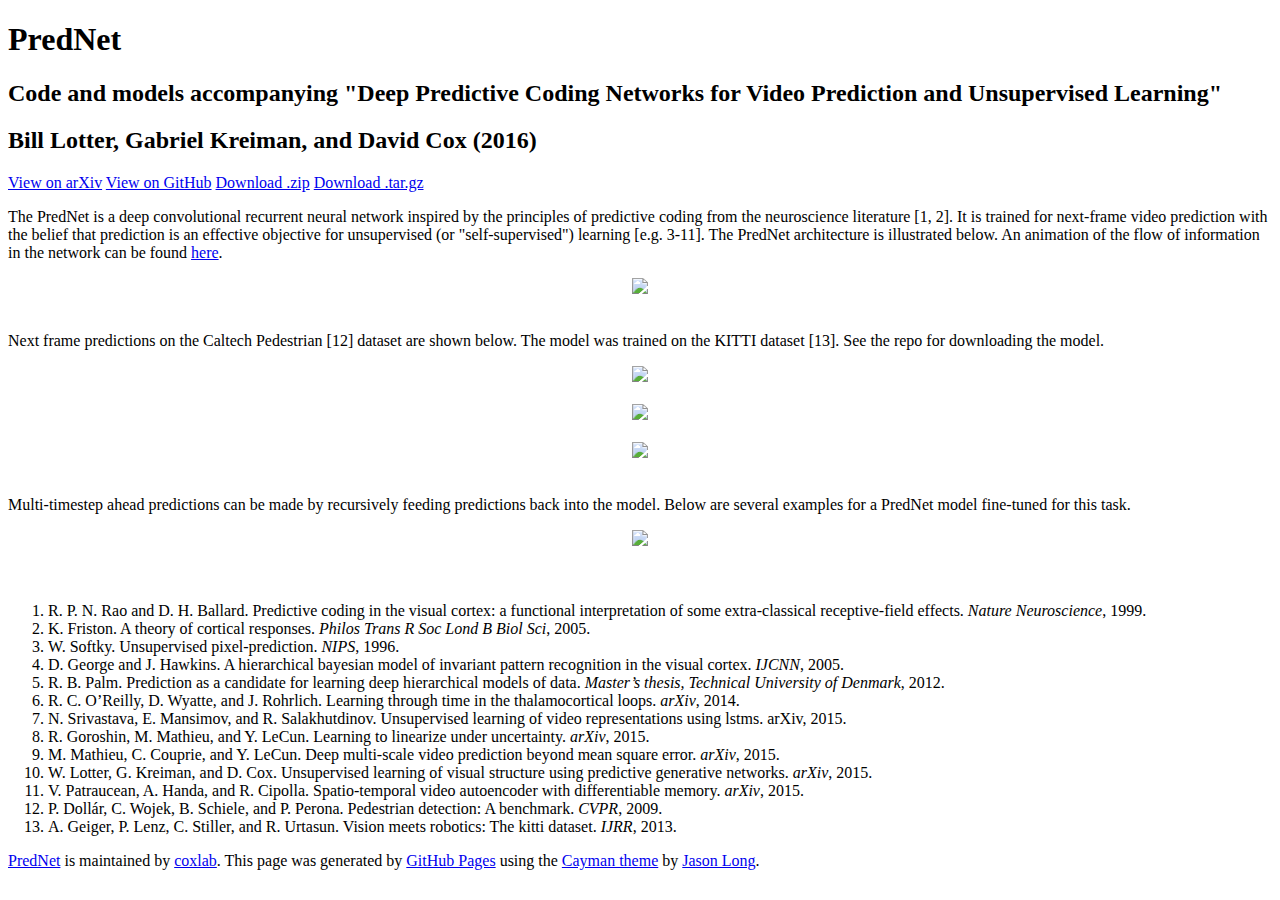
==== index.html @ 110a246d "home page" ====
<!DOCTYPE html>
<html lang="en-us">
  <head>
    <meta charset="UTF-8">
    <title>PredNet by coxlab</title>
    <meta name="viewport" content="width=device-width, initial-scale=1">
    <link rel="stylesheet" type="text/css" href="stylesheets/normalize.css" media="screen">
    <link href='https://fonts.googleapis.com/css?family=Open+Sans:400,700' rel='stylesheet' type='text/css'>
    <link rel="stylesheet" type="text/css" href="stylesheets/stylesheet.css" media="screen">
    <link rel="stylesheet" type="text/css" href="stylesheets/github-light.css" media="screen">
  </head>
  <body>
    <section class="page-header">
      <h1 class="project-name">PredNet</h1>
      <h2 class="project-tagline">Code and models accompanying &quot;Deep Predictive Coding Networks for Video Prediction and Unsupervised Learning&quot;</h2>
      <h2 class="project-tagline">Bill Lotter, Gabriel Kreiman, and David Cox (2016)</h2>
      <a href="https://arxiv.org/abs/1605.08104" class="btn">View on arXiv</a>
      <a href="https://github.com/coxlab/prednet" class="btn">View on GitHub</a>
      <a href="https://github.com/coxlab/prednet/zipball/master" class="btn">Download .zip</a>
      <a href="https://github.com/coxlab/prednet/tarball/master" class="btn">Download .tar.gz</a>
    </section>

    <section class="main-content">
      <p>The PredNet is a deep convolutional recurrent neural network inspired by the principles of predictive coding from the neuroscience literature [1, 2].
It is trained for next-frame video prediction with the belief that prediction is an effective objective for unsupervised (or "self-supervised") learning [e.g. 3-11].
The PredNet architecture is illustrated below. An animation of the flow of information in the network can be found <a href="prednet_animation.html">here</a>.</p>

<center><img src="/prednet/plots/prednet_model.png"</img></center>

<br>

<p>
Next frame predictions on the Caltech Pedestrian [12] dataset are shown below.
The model was trained on the KITTI dataset [13].
See the repo for downloading the model.</p>
<center><img src="/prednet/plots/caltech_montage_1.gif"</img></center>
<br>
<center><img src="/prednet/plots/caltech_montage_2.gif"</img></center>
<br>
<center><img src="/prednet/plots/caltech_montage_3.gif"</img></center>
<br>

<p>
Multi-timestep ahead predictions can be made by recursively feeding predictions back into the model. Below are several examples for a PredNet
 model fine-tuned for this task.</p>
 <center><img src="/prednet/plots/caltech_montage_extrap_1.gif" width="832"</img></center>

<br>
<br>

<ol>
<li>R. P. N. Rao and D. H. Ballard. Predictive coding in the visual cortex: a functional interpretation
of some extra-classical receptive-field effects. <em>Nature Neuroscience</em>, 1999.</li>
<li>K. Friston. A theory of cortical responses. <em>Philos Trans R Soc Lond B Biol Sci</em>, 2005.</li>
<li>W. Softky. Unsupervised pixel-prediction. <em>NIPS</em>, 1996.</li>
<li>D. George and J. Hawkins.  A hierarchical bayesian model of invariant pattern recognition in
the visual cortex. <em>IJCNN</em>, 2005.</li>
<li>R. B. Palm. Prediction as a candidate for learning deep hierarchical models of data. <em>Master’s
thesis, Technical University of Denmark</em>, 2012.</li>
<li>R. C. O’Reilly, D. Wyatte, and J. Rohrlich. Learning through time in the thalamocortical loops.
<em>arXiv</em>, 2014.</li>
<li>N. Srivastava, E. Mansimov, and R. Salakhutdinov. Unsupervised learning of video representations
using lstms. arXiv, 2015.</li>
<li>R. Goroshin, M. Mathieu, and Y. LeCun. Learning to linearize under uncertainty. <em>arXiv</em>, 2015.</li>
<li>M. Mathieu, C. Couprie, and Y. LeCun. Deep multi-scale video prediction beyond mean square
error. <em>arXiv</em>, 2015.</li>
<li>W. Lotter, G. Kreiman, and D. Cox. Unsupervised learning of visual structure using predictive
generative networks. <em>arXiv</em>, 2015.</li>
<li>V. Patraucean, A. Handa, and R. Cipolla. Spatio-temporal video autoencoder with differentiable
memory. <em>arXiv</em>, 2015.</li>
<li>P. Dollár, C. Wojek, B. Schiele, and P. Perona. Pedestrian detection: A benchmark. <em>CVPR</em>, 2009.</li>
<li>A. Geiger, P. Lenz, C. Stiller, and R. Urtasun. Vision meets robotics: The kitti dataset.
<em>IJRR</em>, 2013.</li>
</ol>

      <footer class="site-footer">
        <span class="site-footer-owner"><a href="https://github.com/coxlab/prednet">PredNet</a> is maintained by <a href="https://github.com/coxlab">coxlab</a>.</span>

        <span class="site-footer-credits">This page was generated by <a href="https://pages.github.com">GitHub Pages</a> using the <a href="https://github.com/jasonlong/cayman-theme">Cayman theme</a> by <a href="https://twitter.com/jasonlong">Jason Long</a>.</span>
      </footer>

    </section>


  </body>
</html>
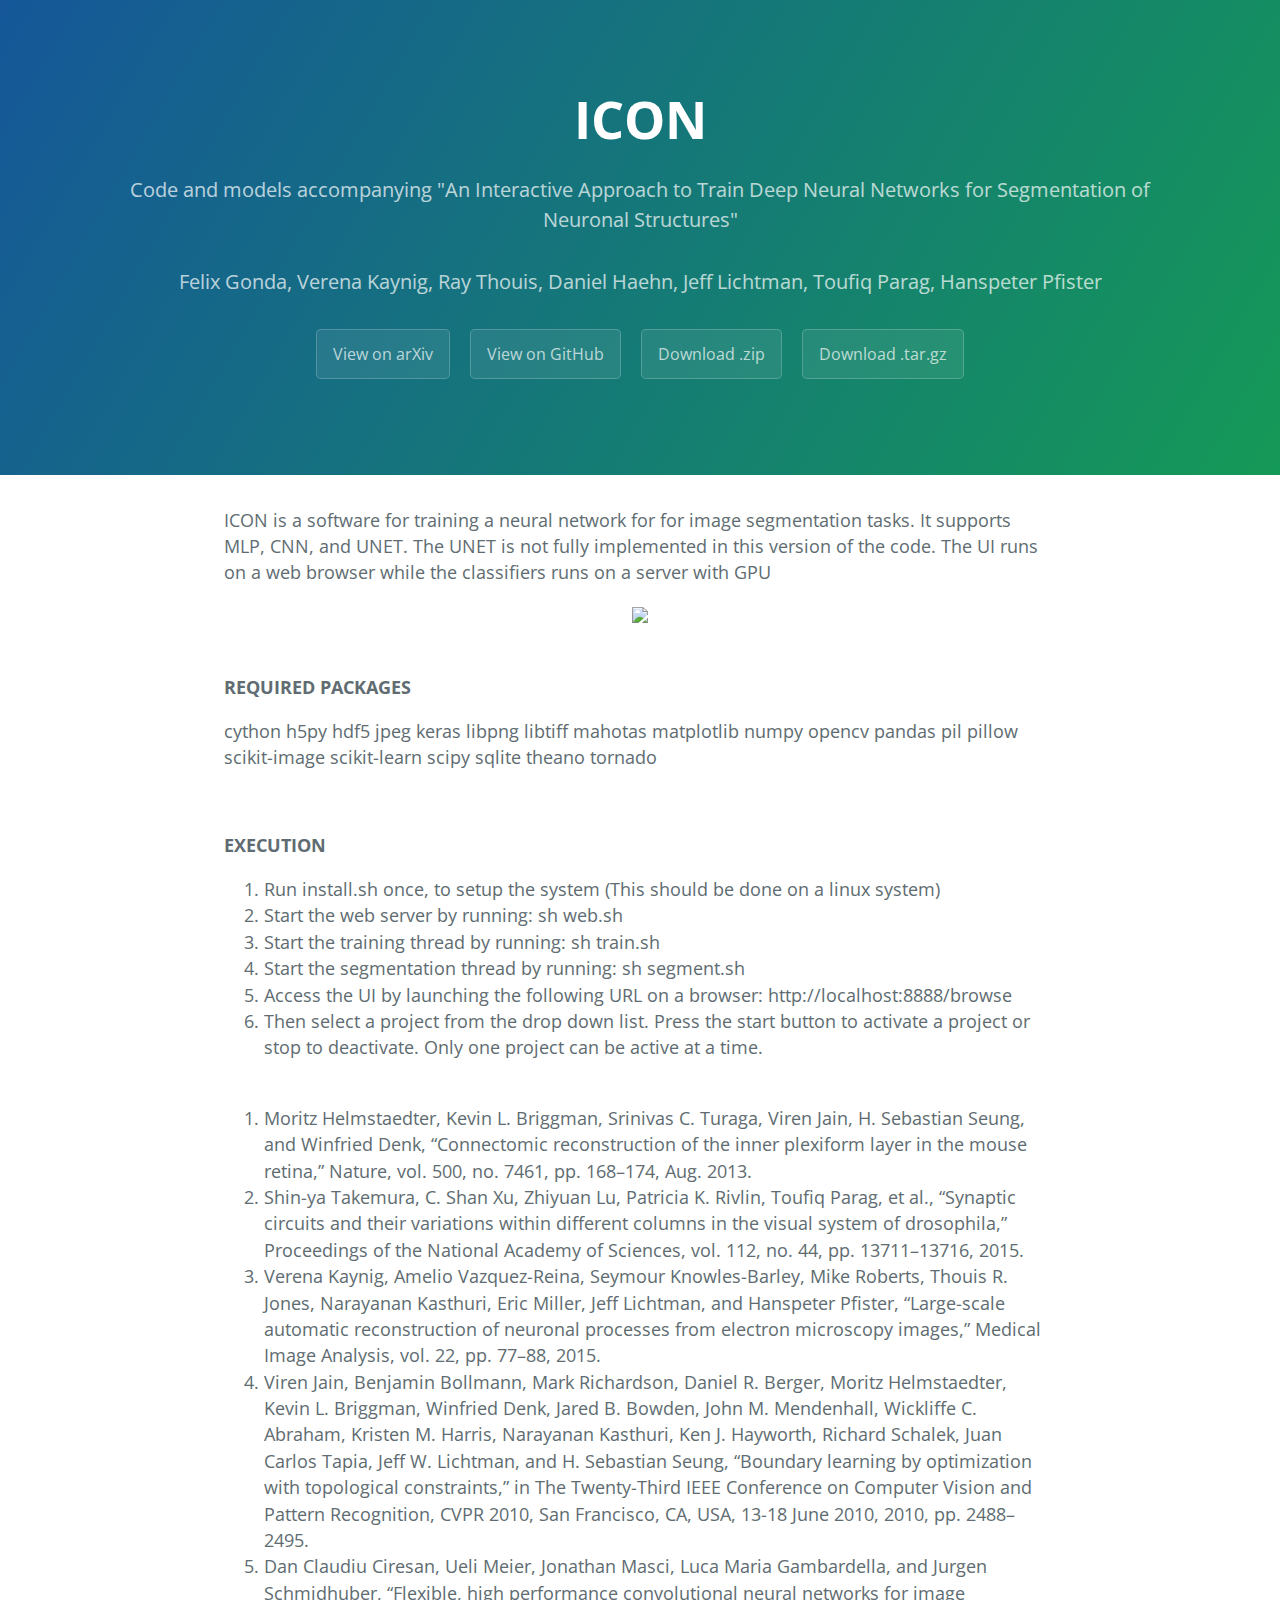
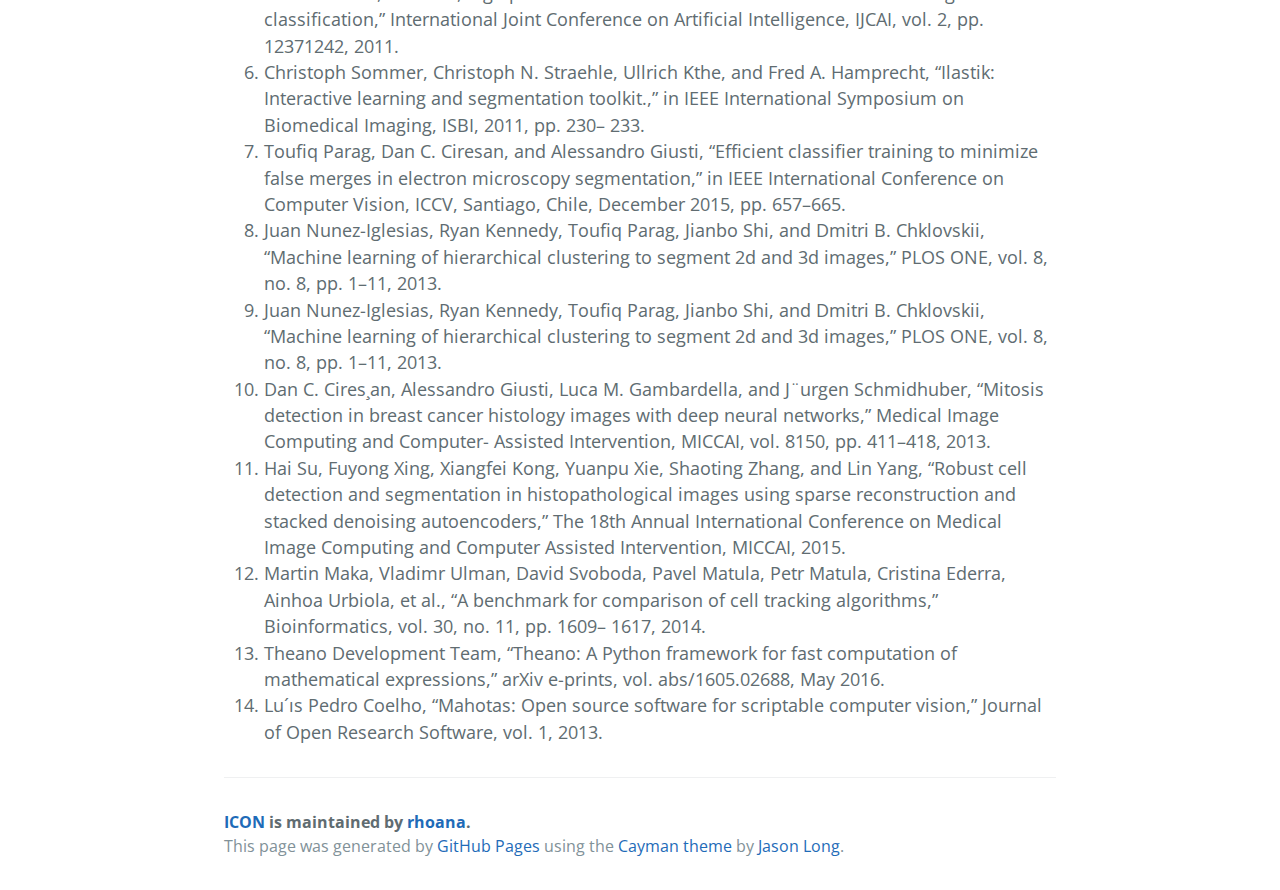
==== commit 3a08b892: "updating web page" ====
--- a/index.html
+++ b/index.html
@@ -1,80 +1,183 @@
+
 <!DOCTYPE html>
 <html lang="en-us">
-  <head>
+<head>
     <meta charset="UTF-8">
-    <title>PredNet by coxlab</title>
+    <title>ICON by pfisterlab</title>
     <meta name="viewport" content="width=device-width, initial-scale=1">
     <link rel="stylesheet" type="text/css" href="stylesheets/normalize.css" media="screen">
-    <link href='https://fonts.googleapis.com/css?family=Open+Sans:400,700' rel='stylesheet' type='text/css'>
+    <link href="https://fonts.googleapis.com/css?family=Open+Sans:400,700" rel="stylesheet" type="text/css">
     <link rel="stylesheet" type="text/css" href="stylesheets/stylesheet.css" media="screen">
     <link rel="stylesheet" type="text/css" href="stylesheets/github-light.css" media="screen">
   </head>
-  <body>
+
+ <body>
     <section class="page-header">
-      <h1 class="project-name">PredNet</h1>
-      <h2 class="project-tagline">Code and models accompanying &quot;Deep Predictive Coding Networks for Video Prediction and Unsupervised Learning&quot;</h2>
-      <h2 class="project-tagline">Bill Lotter, Gabriel Kreiman, and David Cox (2016)</h2>
-      <a href="https://arxiv.org/abs/1605.08104" class="btn">View on arXiv</a>
-      <a href="https://github.com/coxlab/prednet" class="btn">View on GitHub</a>
-      <a href="https://github.com/coxlab/prednet/zipball/master" class="btn">Download .zip</a>
-      <a href="https://github.com/coxlab/prednet/tarball/master" class="btn">Download .tar.gz</a>
+      <h1 class="project-name">ICON</h1>
+      <h2 class="project-tagline">Code and models accompanying "An Interactive Approach to Train Deep Neural Networks for Segmentation of Neuronal Structures"</h2>
+      <h2 class="project-tagline">Felix Gonda, Verena Kaynig, Ray Thouis, Daniel Haehn, Jeff Lichtman, Toufiq Parag, Hanspeter Pfister</h2>
+      <a href="https://arxiv.org/abs/1610.09032" class="btn">View on arXiv</a>
+      <a href="https://github.com/Rhoana/icon" class="btn">View on GitHub</a>
+      <a href="https://github.com/Rhoana/icon/zipball/master" class="btn">Download .zip</a>
+      <a href="https://github.com/Rhoana/icon" class="btn">Download .tar.gz</a>
     </section>
 
     <section class="main-content">
-      <p>The PredNet is a deep convolutional recurrent neural network inspired by the principles of predictive coding from the neuroscience literature [1, 2].
-It is trained for next-frame video prediction with the belief that prediction is an effective objective for unsupervised (or "self-supervised") learning [e.g. 3-11].
-The PredNet architecture is illustrated below. An animation of the flow of information in the network can be found <a href="prednet_animation.html">here</a>.</p>
+      <p>
+        ICON is a software for training a neural network for for image segmentation tasks. It supports MLP, CNN, and UNET. The UNET is not fully implemented in this version of the code.
+        The UI runs on a web browser while the classifiers runs on a server with GPU
 
-<center><img src="/prednet/plots/prednet_model.png"</img></center>
+      </p>
+
+<center><img src="/icon/images/segmentation.png" <="" img=""></center>
 
 <br>
 
-<p>
-Next frame predictions on the Caltech Pedestrian [12] dataset are shown below.
-The model was trained on the KITTI dataset [13].
-See the repo for downloading the model.</p>
-<center><img src="/prednet/plots/caltech_montage_1.gif"</img></center>
-<br>
-<center><img src="/prednet/plots/caltech_montage_2.gif"</img></center>
-<br>
-<center><img src="/prednet/plots/caltech_montage_3.gif"</img></center>
+<p><strong>REQUIRED PACKAGES</strong></p>
+<p>cython h5py hdf5 jpeg keras libpng libtiff mahotas matplotlib numpy opencv pandas pil pillow scikit-image scikit-learn scipy sqlite theano tornado
+</p>
+
 <br>
 
-<p>
-Multi-timestep ahead predictions can be made by recursively feeding predictions back into the model. Below are several examples for a PredNet
- model fine-tuned for this task.</p>
- <center><img src="/prednet/plots/caltech_montage_extrap_1.gif" width="832"</img></center>
+<p><strong>EXECUTION</strong></p>
+<ol>
+<li>Run install.sh once, to setup the system (This should be done on a linux system)</li>
 
-<br>
+<li>Start the web server by running: sh web.sh</li>
+
+<li>Start the training thread by running: sh train.sh</li>
+
+<li>Start the segmentation thread by running: sh segment.sh</li>
+
+<li>Access the UI by launching the following URL on a browser: http://localhost:8888/browse</li>
+
+<li>Then select a project from the drop down list. Press the start button to activate a project or stop to deactivate. Only one project can be active at a time. </li>
+
+</ol>
 <br>
 
 <ol>
-<li>R. P. N. Rao and D. H. Ballard. Predictive coding in the visual cortex: a functional interpretation
-of some extra-classical receptive-field effects. <em>Nature Neuroscience</em>, 1999.</li>
-<li>K. Friston. A theory of cortical responses. <em>Philos Trans R Soc Lond B Biol Sci</em>, 2005.</li>
-<li>W. Softky. Unsupervised pixel-prediction. <em>NIPS</em>, 1996.</li>
-<li>D. George and J. Hawkins.  A hierarchical bayesian model of invariant pattern recognition in
-the visual cortex. <em>IJCNN</em>, 2005.</li>
-<li>R. B. Palm. Prediction as a candidate for learning deep hierarchical models of data. <em>Master’s
-thesis, Technical University of Denmark</em>, 2012.</li>
-<li>R. C. O’Reilly, D. Wyatte, and J. Rohrlich. Learning through time in the thalamocortical loops.
-<em>arXiv</em>, 2014.</li>
-<li>N. Srivastava, E. Mansimov, and R. Salakhutdinov. Unsupervised learning of video representations
-using lstms. arXiv, 2015.</li>
-<li>R. Goroshin, M. Mathieu, and Y. LeCun. Learning to linearize under uncertainty. <em>arXiv</em>, 2015.</li>
-<li>M. Mathieu, C. Couprie, and Y. LeCun. Deep multi-scale video prediction beyond mean square
-error. <em>arXiv</em>, 2015.</li>
-<li>W. Lotter, G. Kreiman, and D. Cox. Unsupervised learning of visual structure using predictive
-generative networks. <em>arXiv</em>, 2015.</li>
-<li>V. Patraucean, A. Handa, and R. Cipolla. Spatio-temporal video autoencoder with differentiable
-memory. <em>arXiv</em>, 2015.</li>
-<li>P. Dollár, C. Wojek, B. Schiele, and P. Perona. Pedestrian detection: A benchmark. <em>CVPR</em>, 2009.</li>
-<li>A. Geiger, P. Lenz, C. Stiller, and R. Urtasun. Vision meets robotics: The kitti dataset.
-<em>IJRR</em>, 2013.</li>
+<li>
+Moritz Helmstaedter, Kevin L. Briggman, Srinivas C.
+Turaga, Viren Jain, H. Sebastian Seung, and Winfried
+Denk, “Connectomic reconstruction of the inner plexiform
+layer in the mouse retina,” Nature, vol. 500, no.
+7461, pp. 168–174, Aug. 2013.
+
+</li>
+<li>
+Shin-ya Takemura, C. Shan Xu, Zhiyuan Lu, Patricia K.
+Rivlin, Toufiq Parag, et al., “Synaptic circuits and their
+variations within different columns in the visual system
+of drosophila,” Proceedings of the National Academy of
+Sciences, vol. 112, no. 44, pp. 13711–13716, 2015.
+</li>
+
+<li>
+Verena Kaynig, Amelio Vazquez-Reina, Seymour
+Knowles-Barley, Mike Roberts, Thouis R. Jones,
+Narayanan Kasthuri, Eric Miller, Jeff Lichtman, and
+Hanspeter Pfister, “Large-scale automatic reconstruction
+of neuronal processes from electron microscopy
+images,” Medical Image Analysis, vol. 22, pp. 77–88,
+2015.
+</li>
+
+<li>
+Viren Jain, Benjamin Bollmann, Mark Richardson,
+Daniel R. Berger, Moritz Helmstaedter, Kevin L. Briggman,
+Winfried Denk, Jared B. Bowden, John M.
+Mendenhall, Wickliffe C. Abraham, Kristen M. Harris,
+Narayanan Kasthuri, Ken J. Hayworth, Richard Schalek,
+Juan Carlos Tapia, Jeff W. Lichtman, and H. Sebastian
+Seung, “Boundary learning by optimization with topological
+constraints,” in The Twenty-Third IEEE Conference
+on Computer Vision and Pattern Recognition,
+CVPR 2010, San Francisco, CA, USA, 13-18 June 2010,
+2010, pp. 2488–2495.
+</li>
+
+<li>
+Dan Claudiu Ciresan, Ueli Meier, Jonathan Masci,
+Luca Maria Gambardella, and Jurgen Schmidhuber,
+“Flexible, high performance convolutional neural networks
+for image classification,” International Joint
+Conference on Artificial Intelligence, IJCAI, vol. 2, pp.
+12371242, 2011.
+</li>
+
+<li>
+Christoph Sommer, Christoph N. Straehle, Ullrich Kthe,
+and Fred A. Hamprecht, “Ilastik: Interactive learning
+and segmentation toolkit.,” in IEEE International Symposium
+on Biomedical Imaging, ISBI, 2011, pp. 230–
+233.
+</li>
+
+<li>
+Toufiq Parag, Dan C. Ciresan, and Alessandro Giusti,
+“Efficient classifier training to minimize false merges in
+electron microscopy segmentation,” in IEEE International
+Conference on Computer Vision, ICCV, Santiago,
+Chile, December 2015, pp. 657–665.
+</li>
+
+<li>
+Juan Nunez-Iglesias, Ryan Kennedy, Toufiq Parag,
+Jianbo Shi, and Dmitri B. Chklovskii, “Machine learning
+of hierarchical clustering to segment 2d and 3d images,”
+PLOS ONE, vol. 8, no. 8, pp. 1–11, 2013.
+</li>
+
+<li>
+Juan Nunez-Iglesias, Ryan Kennedy, Toufiq Parag,
+Jianbo Shi, and Dmitri B. Chklovskii, “Machine learning
+of hierarchical clustering to segment 2d and 3d images,”
+PLOS ONE, vol. 8, no. 8, pp. 1–11, 2013.
+</li>
+
+<li>
+Dan C. Cires¸an, Alessandro Giusti, Luca M. Gambardella,
+and J¨urgen Schmidhuber, “Mitosis detection
+in breast cancer histology images with deep neural networks,”
+Medical Image Computing and Computer-
+Assisted Intervention, MICCAI, vol. 8150, pp. 411–418,
+2013.
+</li>
+
+<li>
+Hai Su, Fuyong Xing, Xiangfei Kong, Yuanpu Xie,
+Shaoting Zhang, and Lin Yang, “Robust cell detection
+and segmentation in histopathological images using
+sparse reconstruction and stacked denoising autoencoders,”
+The 18th Annual International Conference on
+Medical Image Computing and Computer Assisted Intervention,
+MICCAI, 2015.
+</li>
+
+<li>
+Martin Maka, Vladimr Ulman, David Svoboda, Pavel
+Matula, Petr Matula, Cristina Ederra, Ainhoa Urbiola,
+et al., “A benchmark for comparison of cell tracking
+algorithms,” Bioinformatics, vol. 30, no. 11, pp. 1609–
+1617, 2014.
+</li>
+
+<li>
+Theano Development Team, “Theano: A Python framework
+for fast computation of mathematical expressions,”
+arXiv e-prints, vol. abs/1605.02688, May 2016.
+</li>
+
+<li>
+  Lu´ıs Pedro Coelho, “Mahotas: Open source software for
+scriptable computer vision,” Journal of Open Research
+Software, vol. 1, 2013.
+</li>
 </ol>
 
       <footer class="site-footer">
-        <span class="site-footer-owner"><a href="https://github.com/coxlab/prednet">PredNet</a> is maintained by <a href="https://github.com/coxlab">coxlab</a>.</span>
+        <span class="site-footer-owner"><a href="https://github.com/Rhoana/icon">ICON</a> is maintained by <a href="https://github.com/Rhoana">rhoana</a>.</span>
 
         <span class="site-footer-credits">This page was generated by <a href="https://pages.github.com">GitHub Pages</a> using the <a href="https://github.com/jasonlong/cayman-theme">Cayman theme</a> by <a href="https://twitter.com/jasonlong">Jason Long</a>.</span>
       </footer>
@@ -82,5 +185,7 @@
     </section>
 
 
-  </body>
+  
+
+</body>
 </html>
--- a/stylesheets/stylesheet.css
+++ b/stylesheets/stylesheet.css
@@ -0,0 +1,245 @@
+* {
+  box-sizing: border-box; }
+
+body {
+  padding: 0;
+  margin: 0;
+  font-family: "Open Sans", "Helvetica Neue", Helvetica, Arial, sans-serif;
+  font-size: 16px;
+  line-height: 1.5;
+  color: #606c71; }
+
+a {
+  color: #1e6bb8;
+  text-decoration: none; }
+  a:hover {
+    text-decoration: underline; }
+
+.btn {
+  display: inline-block;
+  margin-bottom: 1rem;
+  color: rgba(255, 255, 255, 0.7);
+  background-color: rgba(255, 255, 255, 0.08);
+  border-color: rgba(255, 255, 255, 0.2);
+  border-style: solid;
+  border-width: 1px;
+  border-radius: 0.3rem;
+  transition: color 0.2s, background-color 0.2s, border-color 0.2s; }
+  .btn + .btn {
+    margin-left: 1rem; }
+
+.btn:hover {
+  color: rgba(255, 255, 255, 0.8);
+  text-decoration: none;
+  background-color: rgba(255, 255, 255, 0.2);
+  border-color: rgba(255, 255, 255, 0.3); }
+
+@media screen and (min-width: 64em) {
+  .btn {
+    padding: 0.75rem 1rem; } }
+
+@media screen and (min-width: 42em) and (max-width: 64em) {
+  .btn {
+    padding: 0.6rem 0.9rem;
+    font-size: 0.9rem; } }
+
+@media screen and (max-width: 42em) {
+  .btn {
+    display: block;
+    width: 100%;
+    padding: 0.75rem;
+    font-size: 0.9rem; }
+    .btn + .btn {
+      margin-top: 1rem;
+      margin-left: 0; } }
+
+.page-header {
+  color: #fff;
+  text-align: center;
+  background-color: #159957;
+  background-image: linear-gradient(120deg, #155799, #159957); }
+
+@media screen and (min-width: 64em) {
+  .page-header {
+    padding: 5rem 6rem; } }
+
+@media screen and (min-width: 42em) and (max-width: 64em) {
+  .page-header {
+    padding: 3rem 4rem; } }
+
+@media screen and (max-width: 42em) {
+  .page-header {
+    padding: 2rem 1rem; } }
+
+.project-name {
+  margin-top: 0;
+  margin-bottom: 0.1rem; }
+
+@media screen and (min-width: 64em) {
+  .project-name {
+    font-size: 3.25rem; } }
+
+@media screen and (min-width: 42em) and (max-width: 64em) {
+  .project-name {
+    font-size: 2.25rem; } }
+
+@media screen and (max-width: 42em) {
+  .project-name {
+    font-size: 1.75rem; } }
+
+.project-tagline {
+  margin-bottom: 2rem;
+  font-weight: normal;
+  opacity: 0.7; }
+
+@media screen and (min-width: 64em) {
+  .project-tagline {
+    font-size: 1.25rem; } }
+
+@media screen and (min-width: 42em) and (max-width: 64em) {
+  .project-tagline {
+    font-size: 1.15rem; } }
+
+@media screen and (max-width: 42em) {
+  .project-tagline {
+    font-size: 1rem; } }
+
+.main-content :first-child {
+  margin-top: 0; }
+.main-content img {
+  max-width: 100%; }
+.main-content h1, .main-content h2, .main-content h3, .main-content h4, .main-content h5, .main-content h6 {
+  margin-top: 2rem;
+  margin-bottom: 1rem;
+  font-weight: normal;
+  color: #159957; }
+.main-content p {
+  margin-bottom: 1em; }
+.main-content code {
+  padding: 2px 4px;
+  font-family: Consolas, "Liberation Mono", Menlo, Courier, monospace;
+  font-size: 0.9rem;
+  color: #383e41;
+  background-color: #f3f6fa;
+  border-radius: 0.3rem; }
+.main-content pre {
+  padding: 0.8rem;
+  margin-top: 0;
+  margin-bottom: 1rem;
+  font: 1rem Consolas, "Liberation Mono", Menlo, Courier, monospace;
+  color: #567482;
+  word-wrap: normal;
+  background-color: #f3f6fa;
+  border: solid 1px #dce6f0;
+  border-radius: 0.3rem; }
+  .main-content pre > code {
+    padding: 0;
+    margin: 0;
+    font-size: 0.9rem;
+    color: #567482;
+    word-break: normal;
+    white-space: pre;
+    background: transparent;
+    border: 0; }
+.main-content .highlight {
+  margin-bottom: 1rem; }
+  .main-content .highlight pre {
+    margin-bottom: 0;
+    word-break: normal; }
+.main-content .highlight pre, .main-content pre {
+  padding: 0.8rem;
+  overflow: auto;
+  font-size: 0.9rem;
+  line-height: 1.45;
+  border-radius: 0.3rem; }
+.main-content pre code, .main-content pre tt {
+  display: inline;
+  max-width: initial;
+  padding: 0;
+  margin: 0;
+  overflow: initial;
+  line-height: inherit;
+  word-wrap: normal;
+  background-color: transparent;
+  border: 0; }
+  .main-content pre code:before, .main-content pre code:after, .main-content pre tt:before, .main-content pre tt:after {
+    content: normal; }
+.main-content ul, .main-content ol {
+  margin-top: 0; }
+.main-content blockquote {
+  padding: 0 1rem;
+  margin-left: 0;
+  color: #819198;
+  border-left: 0.3rem solid #dce6f0; }
+  .main-content blockquote > :first-child {
+    margin-top: 0; }
+  .main-content blockquote > :last-child {
+    margin-bottom: 0; }
+.main-content table {
+  display: block;
+  width: 100%;
+  overflow: auto;
+  word-break: normal;
+  word-break: keep-all; }
+  .main-content table th {
+    font-weight: bold; }
+  .main-content table th, .main-content table td {
+    padding: 0.5rem 1rem;
+    border: 1px solid #e9ebec; }
+.main-content dl {
+  padding: 0; }
+  .main-content dl dt {
+    padding: 0;
+    margin-top: 1rem;
+    font-size: 1rem;
+    font-weight: bold; }
+  .main-content dl dd {
+    padding: 0;
+    margin-bottom: 1rem; }
+.main-content hr {
+  height: 2px;
+  padding: 0;
+  margin: 1rem 0;
+  background-color: #eff0f1;
+  border: 0; }
+
+@media screen and (min-width: 64em) {
+  .main-content {
+    max-width: 64rem;
+    padding: 2rem 6rem;
+    margin: 0 auto;
+    font-size: 1.1rem; } }
+
+@media screen and (min-width: 42em) and (max-width: 64em) {
+  .main-content {
+    padding: 2rem 4rem;
+    font-size: 1.1rem; } }
+
+@media screen and (max-width: 42em) {
+  .main-content {
+    padding: 2rem 1rem;
+    font-size: 1rem; } }
+
+.site-footer {
+  padding-top: 2rem;
+  margin-top: 2rem;
+  border-top: solid 1px #eff0f1; }
+
+.site-footer-owner {
+  display: block;
+  font-weight: bold; }
+
+.site-footer-credits {
+  color: #819198; }
+
+@media screen and (min-width: 64em) {
+  .site-footer {
+    font-size: 1rem; } }
+
+@media screen and (min-width: 42em) and (max-width: 64em) {
+  .site-footer {
+    font-size: 1rem; } }
+
+@media screen and (max-width: 42em) {
+  .site-footer {
+    font-size: 0.9rem; } }
--- a/stylesheets/github-light.css
+++ b/stylesheets/github-light.css
@@ -0,0 +1,124 @@
+/*
+The MIT License (MIT)
+
+Copyright (c) 2016 GitHub, Inc.
+
+Permission is hereby granted, free of charge, to any person obtaining a copy
+of this software and associated documentation files (the "Software"), to deal
+in the Software without restriction, including without limitation the rights
+to use, copy, modify, merge, publish, distribute, sublicense, and/or sell
+copies of the Software, and to permit persons to whom the Software is
+furnished to do so, subject to the following conditions:
+
+The above copyright notice and this permission notice shall be included in all
+copies or substantial portions of the Software.
+
+THE SOFTWARE IS PROVIDED "AS IS", WITHOUT WARRANTY OF ANY KIND, EXPRESS OR
+IMPLIED, INCLUDING BUT NOT LIMITED TO THE WARRANTIES OF MERCHANTABILITY,
+FITNESS FOR A PARTICULAR PURPOSE AND NONINFRINGEMENT. IN NO EVENT SHALL THE
+AUTHORS OR COPYRIGHT HOLDERS BE LIABLE FOR ANY CLAIM, DAMAGES OR OTHER
+LIABILITY, WHETHER IN AN ACTION OF CONTRACT, TORT OR OTHERWISE, ARISING FROM,
+OUT OF OR IN CONNECTION WITH THE SOFTWARE OR THE USE OR OTHER DEALINGS IN THE
+SOFTWARE.
+
+*/
+
+.pl-c /* comment */ {
+  color: #969896;
+}
+
+.pl-c1 /* constant, variable.other.constant, support, meta.property-name, support.constant, support.variable, meta.module-reference, markup.raw, meta.diff.header */,
+.pl-s .pl-v /* string variable */ {
+  color: #0086b3;
+}
+
+.pl-e /* entity */,
+.pl-en /* entity.name */ {
+  color: #795da3;
+}
+
+.pl-smi /* variable.parameter.function, storage.modifier.package, storage.modifier.import, storage.type.java, variable.other */,
+.pl-s .pl-s1 /* string source */ {
+  color: #333;
+}
+
+.pl-ent /* entity.name.tag */ {
+  color: #63a35c;
+}
+
+.pl-k /* keyword, storage, storage.type */ {
+  color: #a71d5d;
+}
+
+.pl-s /* string */,
+.pl-pds /* punctuation.definition.string, string.regexp.character-class */,
+.pl-s .pl-pse .pl-s1 /* string punctuation.section.embedded source */,
+.pl-sr /* string.regexp */,
+.pl-sr .pl-cce /* string.regexp constant.character.escape */,
+.pl-sr .pl-sre /* string.regexp source.ruby.embedded */,
+.pl-sr .pl-sra /* string.regexp string.regexp.arbitrary-repitition */ {
+  color: #183691;
+}
+
+.pl-v /* variable */ {
+  color: #ed6a43;
+}
+
+.pl-id /* invalid.deprecated */ {
+  color: #b52a1d;
+}
+
+.pl-ii /* invalid.illegal */ {
+  color: #f8f8f8;
+  background-color: #b52a1d;
+}
+
+.pl-sr .pl-cce /* string.regexp constant.character.escape */ {
+  font-weight: bold;
+  color: #63a35c;
+}
+
+.pl-ml /* markup.list */ {
+  color: #693a17;
+}
+
+.pl-mh /* markup.heading */,
+.pl-mh .pl-en /* markup.heading entity.name */,
+.pl-ms /* meta.separator */ {
+  font-weight: bold;
+  color: #1d3e81;
+}
+
+.pl-mq /* markup.quote */ {
+  color: #008080;
+}
+
+.pl-mi /* markup.italic */ {
+  font-style: italic;
+  color: #333;
+}
+
+.pl-mb /* markup.bold */ {
+  font-weight: bold;
+  color: #333;
+}
+
+.pl-md /* markup.deleted, meta.diff.header.from-file */ {
+  color: #bd2c00;
+  background-color: #ffecec;
+}
+
+.pl-mi1 /* markup.inserted, meta.diff.header.to-file */ {
+  color: #55a532;
+  background-color: #eaffea;
+}
+
+.pl-mdr /* meta.diff.range */ {
+  font-weight: bold;
+  color: #795da3;
+}
+
+.pl-mo /* meta.output */ {
+  color: #1d3e81;
+}
+
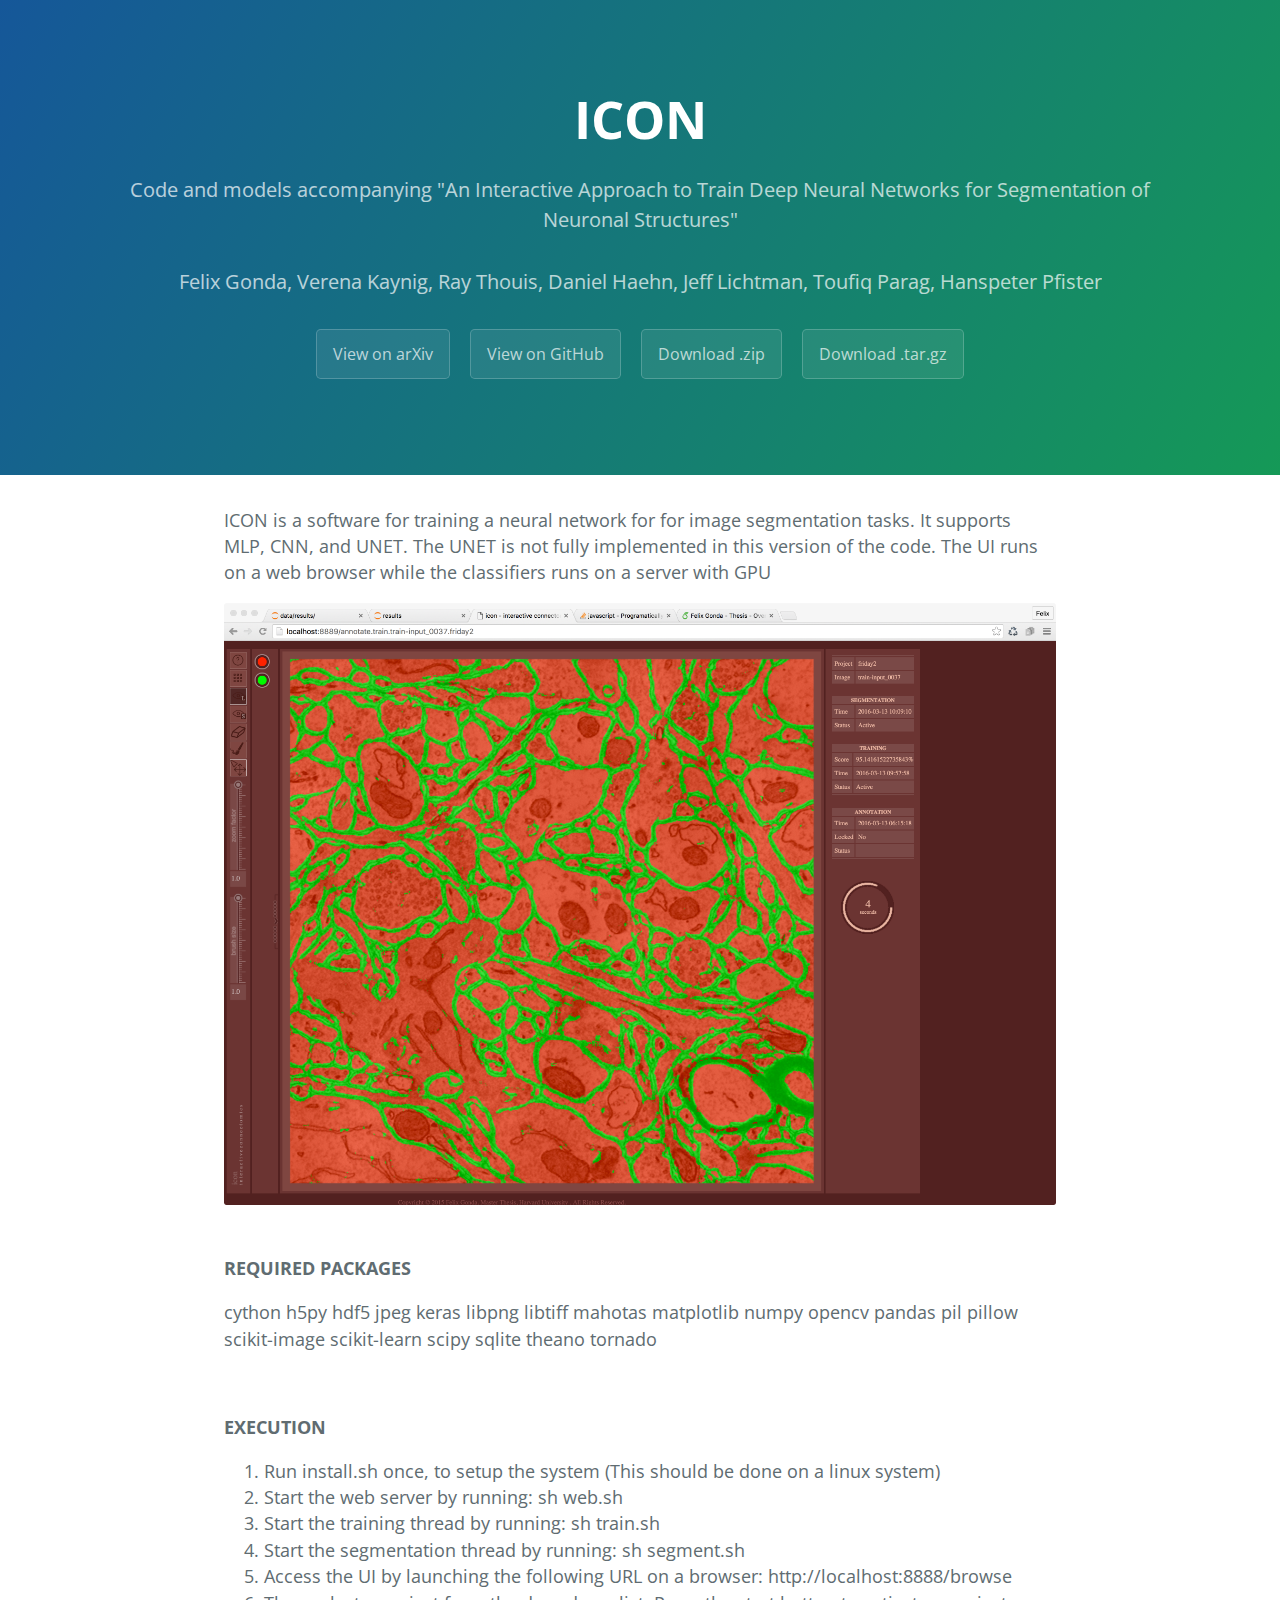
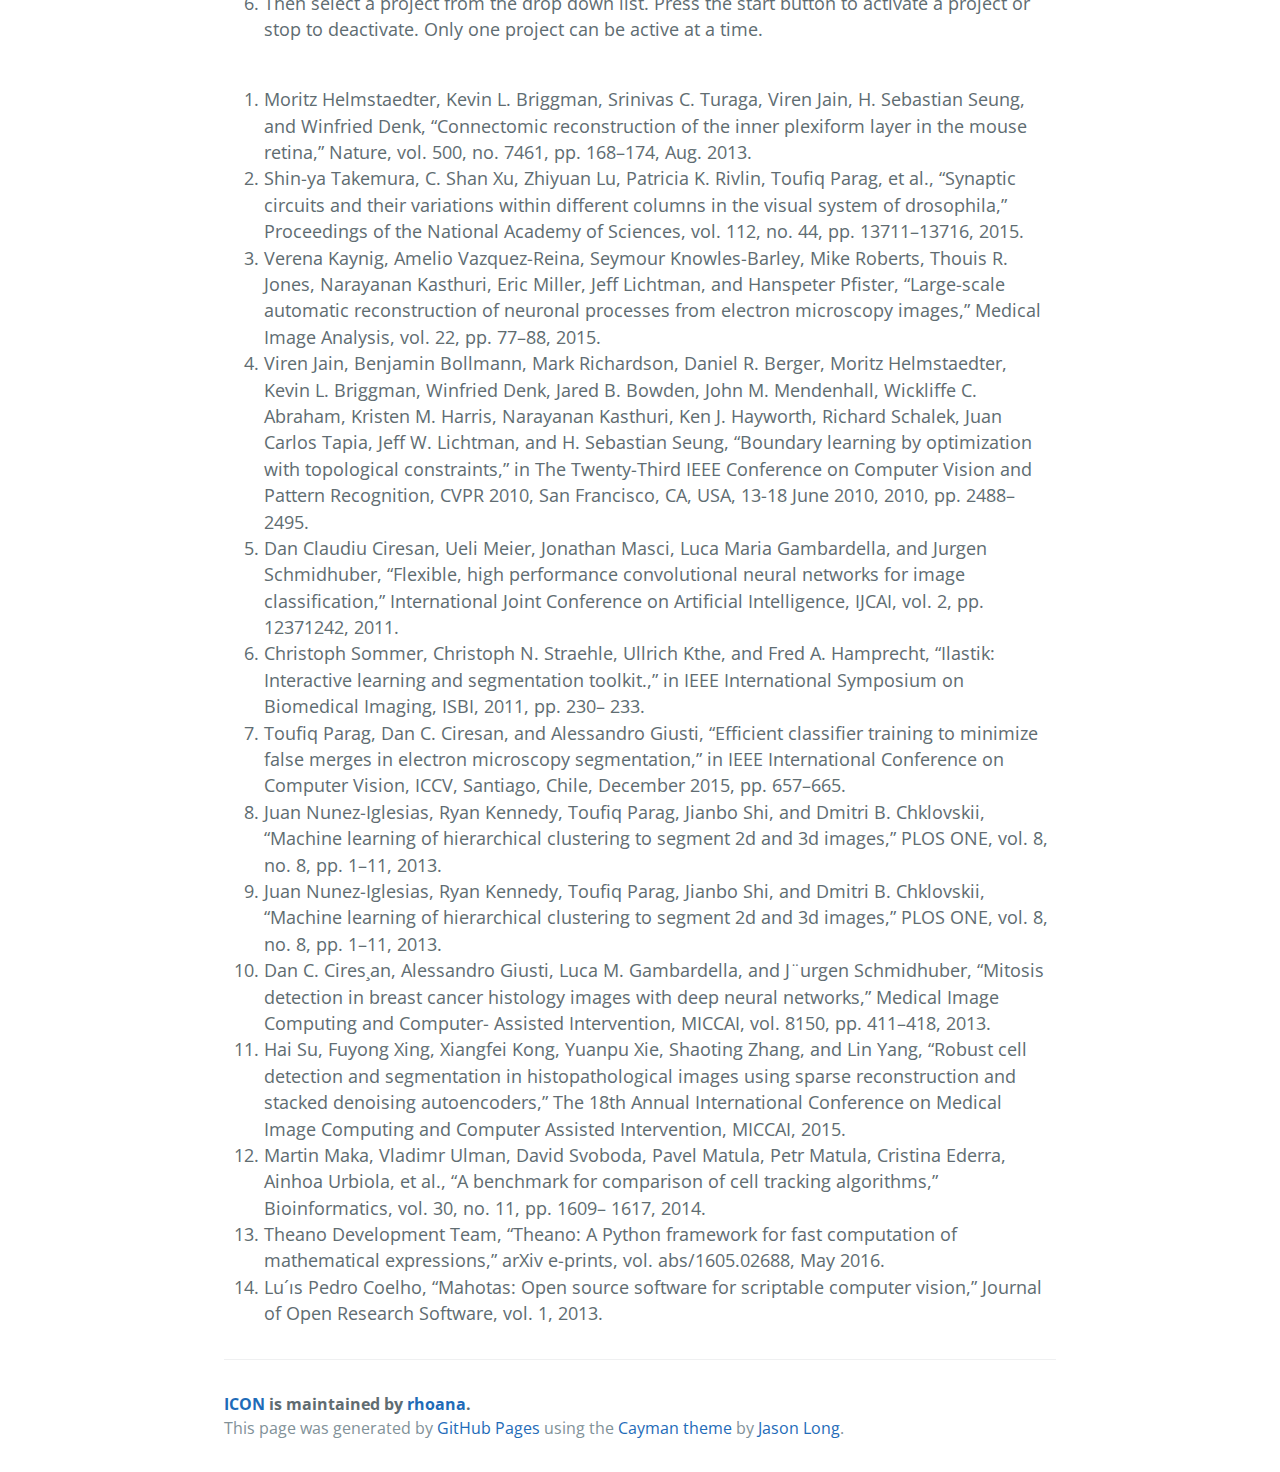
==== commit 3fa7bad7: "Update index.html" ====
--- a/index.html
+++ b/index.html
@@ -29,7 +29,7 @@
 
       </p>
 
-<center><img src="/icon/images/segmentation.png" <="" img=""></center>
+<center><img src="/images/segmentation.png" <="" img=""></center>
 
 <br>
 
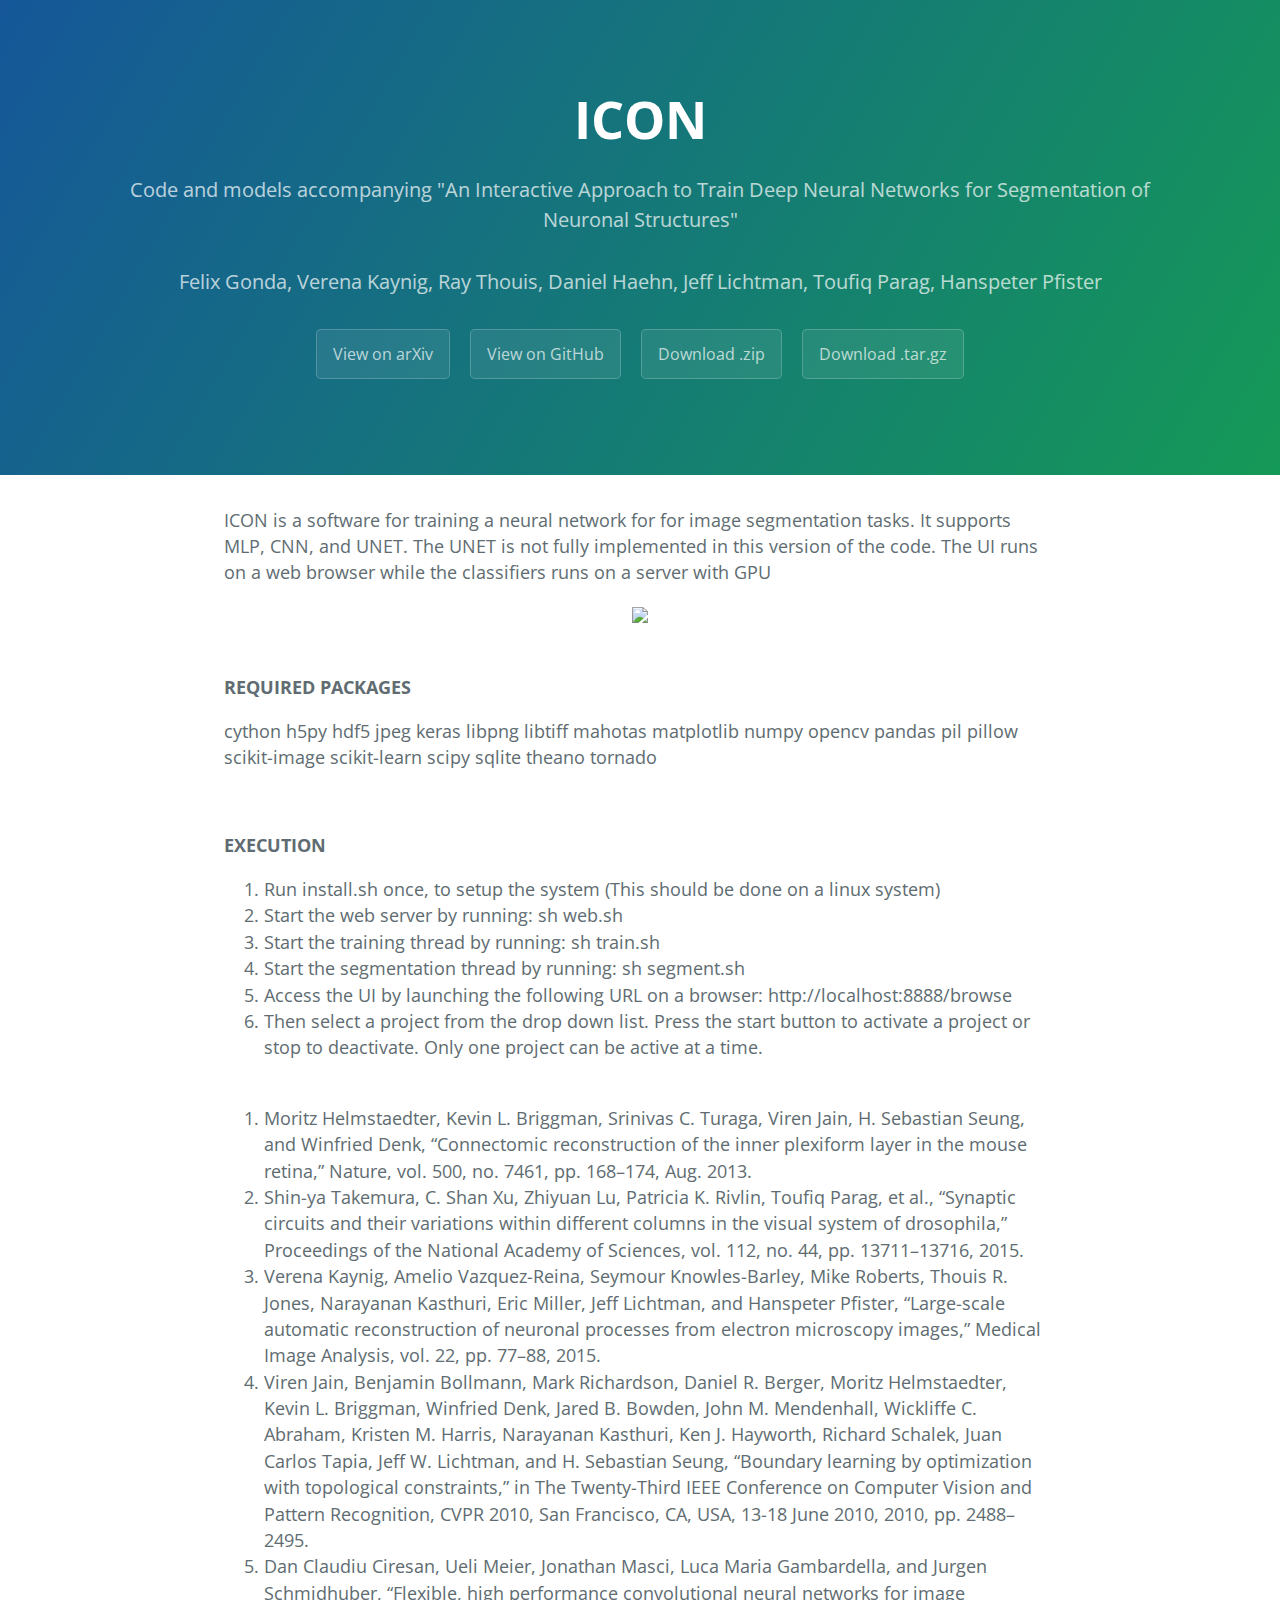
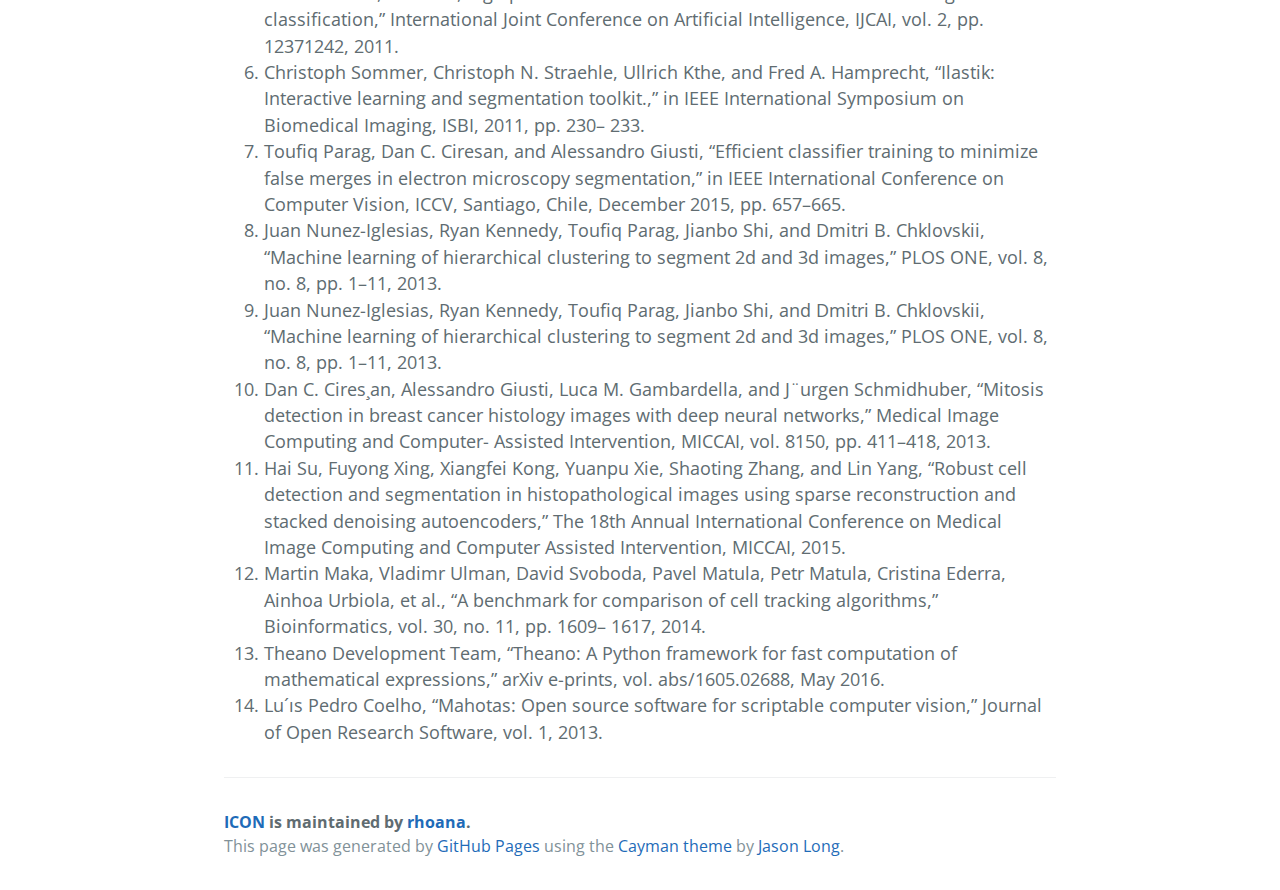
==== commit 93d2cb88: "Update index.html" ====
--- a/index.html
+++ b/index.html
@@ -29,7 +29,7 @@
 
       </p>
 
-<center><img src="/images/segmentation.png" <="" img=""></center>
+<center><img src="/icon_demo/images/segmentation.png" <="" img=""></center>
 
 <br>
 
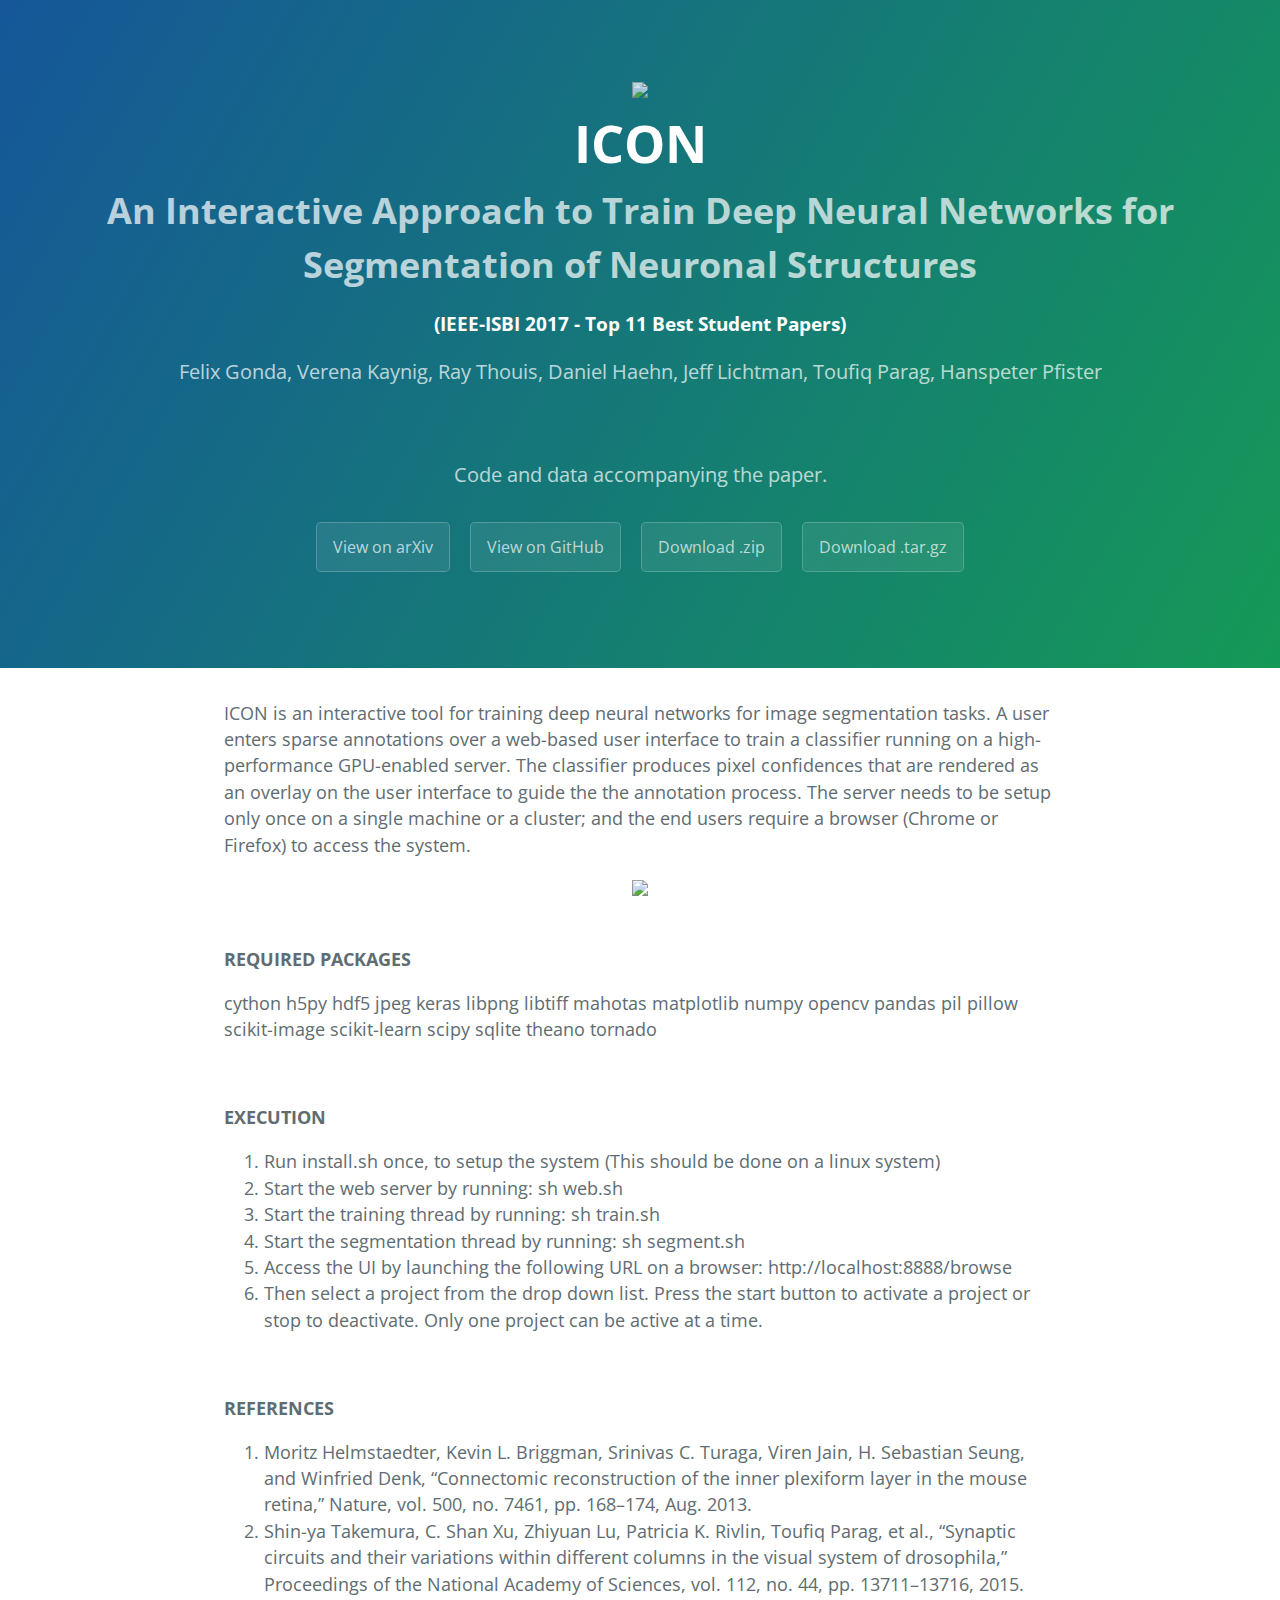
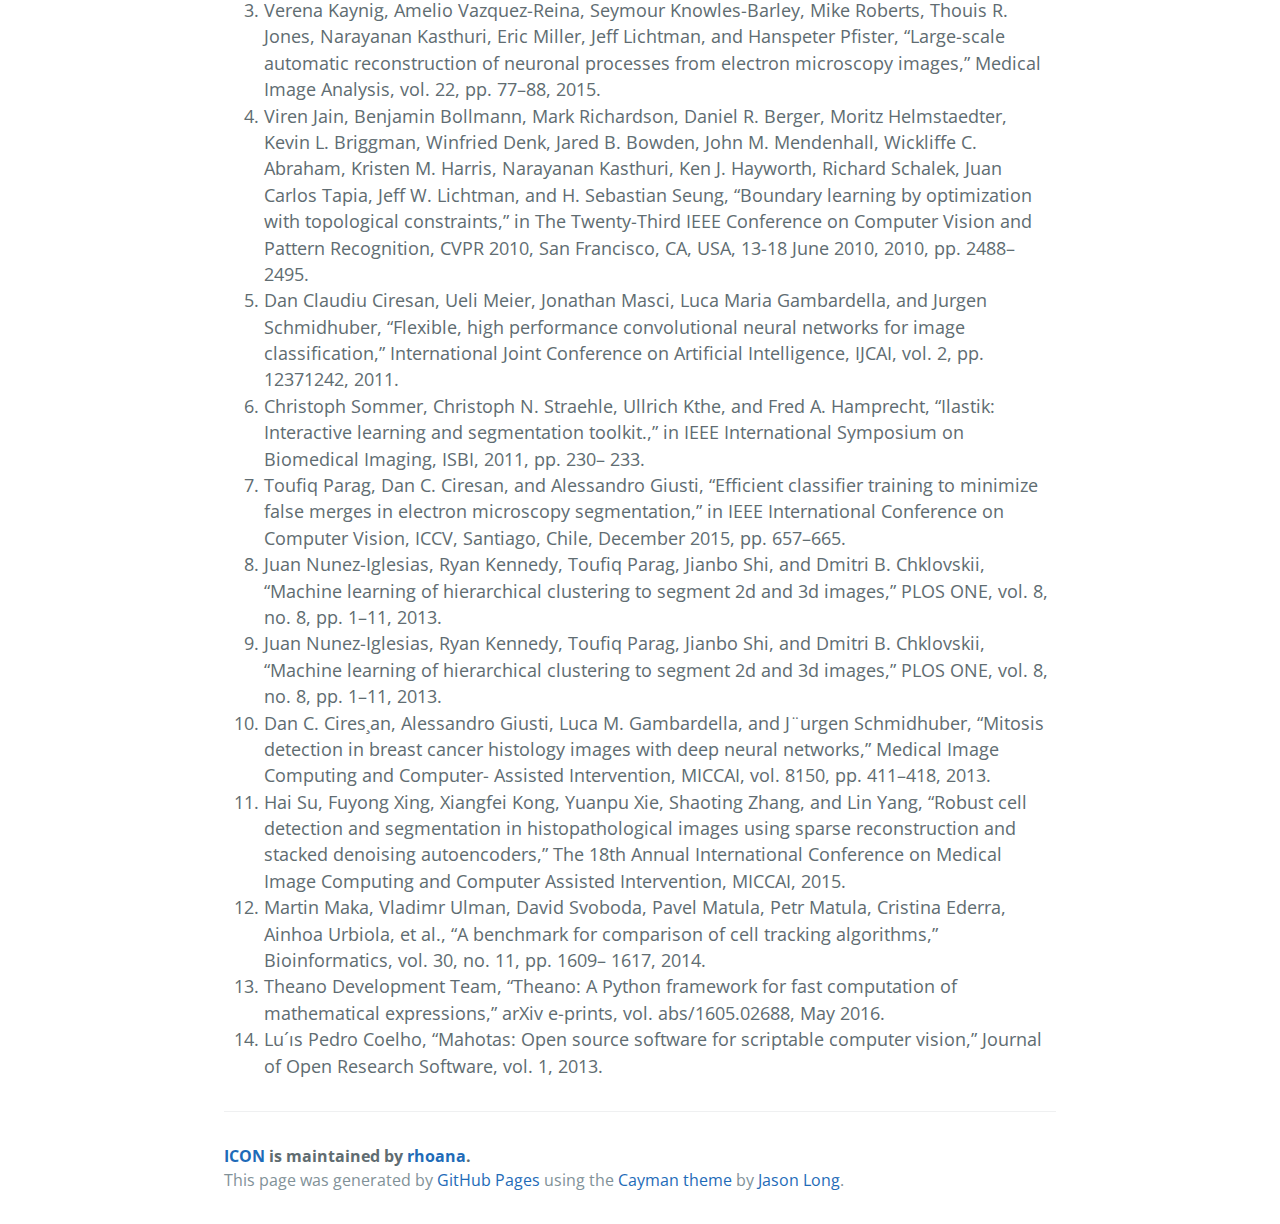
==== commit 8f83b28b: "updating page" ====
--- a/index.html
+++ b/index.html
@@ -13,9 +13,16 @@
 
  <body>
     <section class="page-header">
+      <center><img src="/icon/images/logo_white.png" style="opacity: 0.8"></center>
+
       <h1 class="project-name">ICON</h1>
-      <h2 class="project-tagline">Code and models accompanying "An Interactive Approach to Train Deep Neural Networks for Segmentation of Neuronal Structures"</h2>
+      <h1 class="project-description">An Interactive Approach to Train Deep Neural Networks for Segmentation of Neuronal Structures</h1>
+      <h3>(IEEE-ISBI 2017 - Top 11 Best Student Papers)</h3>
       <h2 class="project-tagline">Felix Gonda, Verena Kaynig, Ray Thouis, Daniel Haehn, Jeff Lichtman, Toufiq Parag, Hanspeter Pfister</h2>
+
+      <br>
+      <h2 class="project-tagline">Code and data accompanying the paper.</h2>
+
       <a href="https://arxiv.org/abs/1610.09032" class="btn">View on arXiv</a>
       <a href="https://github.com/Rhoana/icon" class="btn">View on GitHub</a>
       <a href="https://github.com/Rhoana/icon/zipball/master" class="btn">Download .zip</a>
@@ -24,12 +31,16 @@
 
     <section class="main-content">
       <p>
-        ICON is a software for training a neural network for for image segmentation tasks. It supports MLP, CNN, and UNET. The UNET is not fully implemented in this version of the code.
-        The UI runs on a web browser while the classifiers runs on a server with GPU
+        ICON is an interactive tool for training deep neural networks for image segmentation tasks. 
+        A user enters sparse annotations over a web-based user interface to train a classifier running
+        on a high-performance GPU-enabled server. The classifier produces pixel confidences that are
+        rendered as an overlay on the user interface to guide the the annotation process.  The server
+        needs to be setup only once on a single machine or a cluster; and the end users require a browser
+        (Chrome or Firefox) to access the system.
 
       </p>
 
-<center><img src="/icon_demo/images/segmentation.png" <="" img=""></center>
+<center><img src="/icon/images/segmentation.png"/></center>
 
 <br>
 
@@ -55,6 +66,8 @@
 
 </ol>
 <br>
+
+<p><strong>REFERENCES</strong></p>
 
 <ol>
 <li>
--- a/stylesheets/stylesheet.css
+++ b/stylesheets/stylesheet.css
@@ -86,6 +86,25 @@
 @media screen and (max-width: 42em) {
   .project-name {
     font-size: 1.75rem; } }
+
+
+.project-description {
+  margin-top: 0;
+  margin-bottom: 0.1rem; 
+opacity: 0.7; }
+
+@media screen and (min-width: 64em) {
+  .project-description {
+    font-size: 2.25rem; } }
+
+@media screen and (min-width: 42em) and (max-width: 64em) {
+  .project-description {
+    font-size: 1.25rem; } }
+
+@media screen and (max-width: 42em) {
+  .project-description {
+    font-size: 1.25rem; } }
+
 
 .project-tagline {
   margin-bottom: 2rem;
